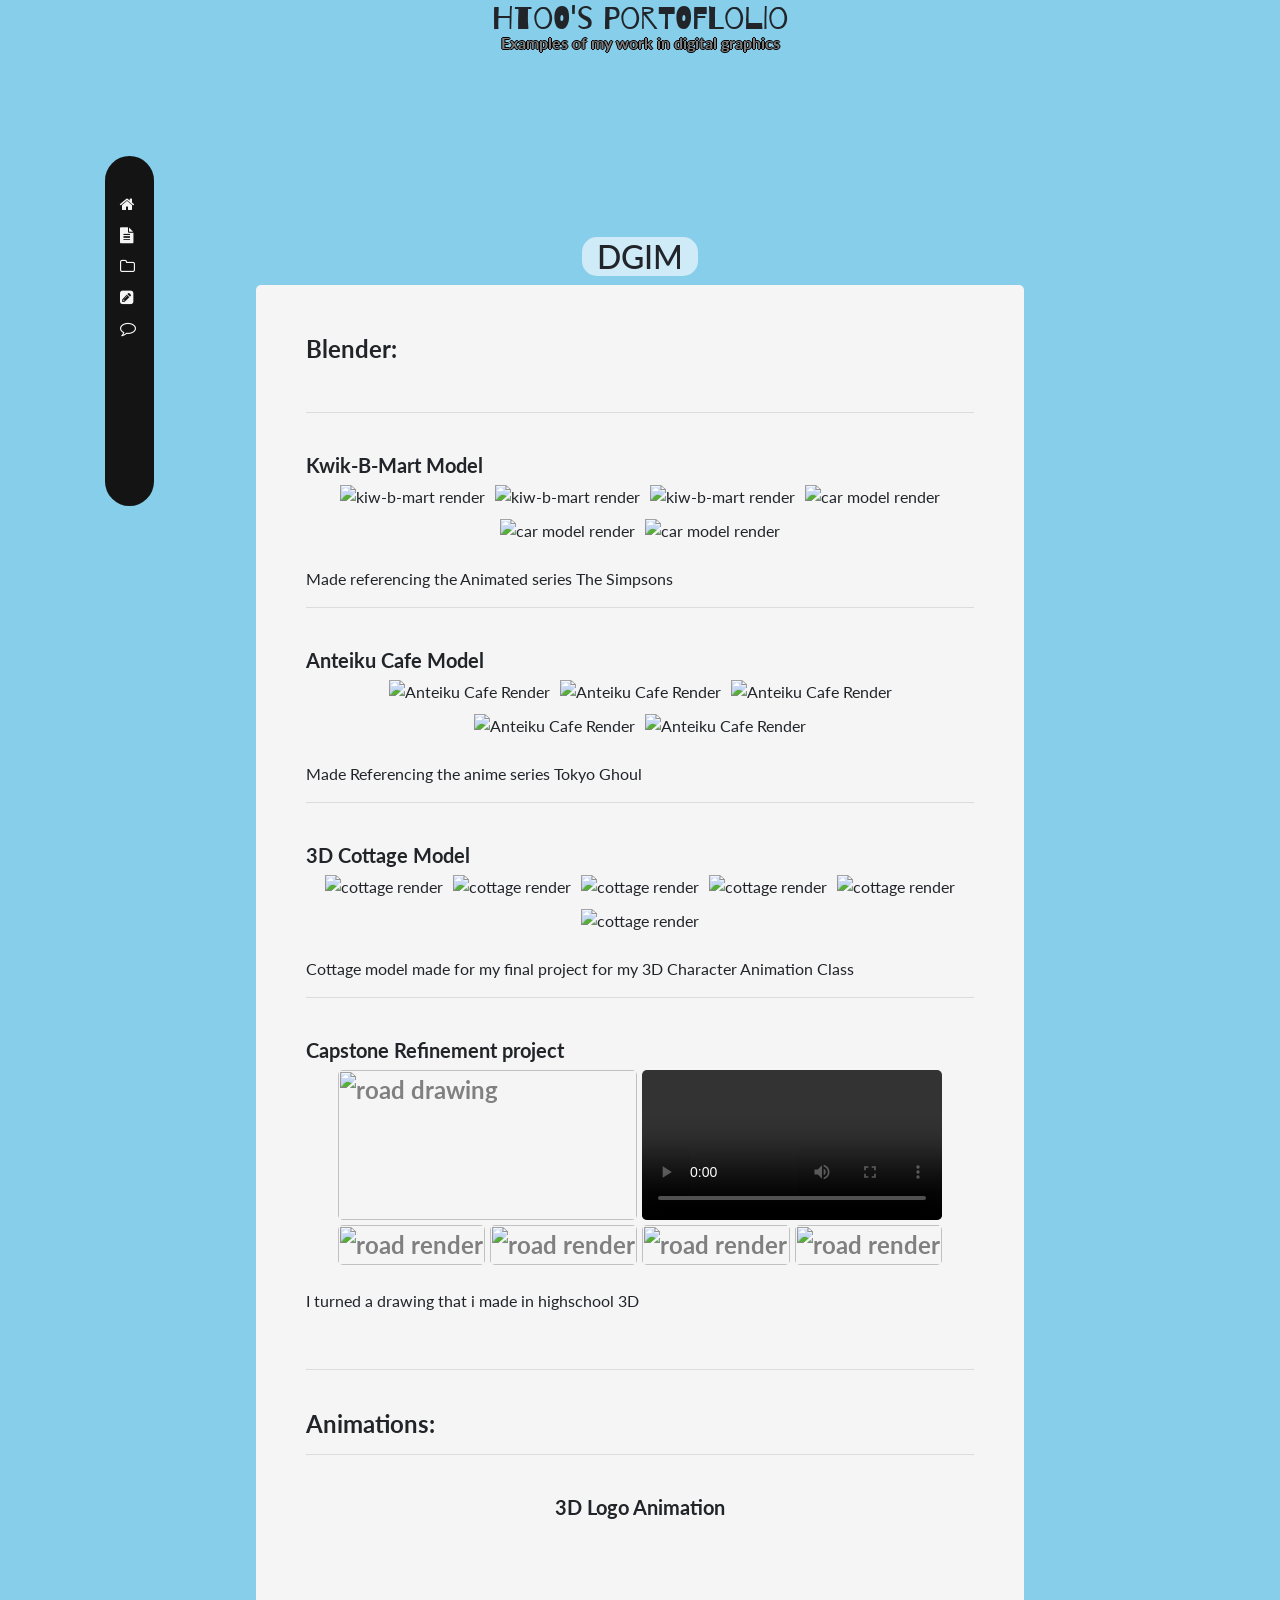
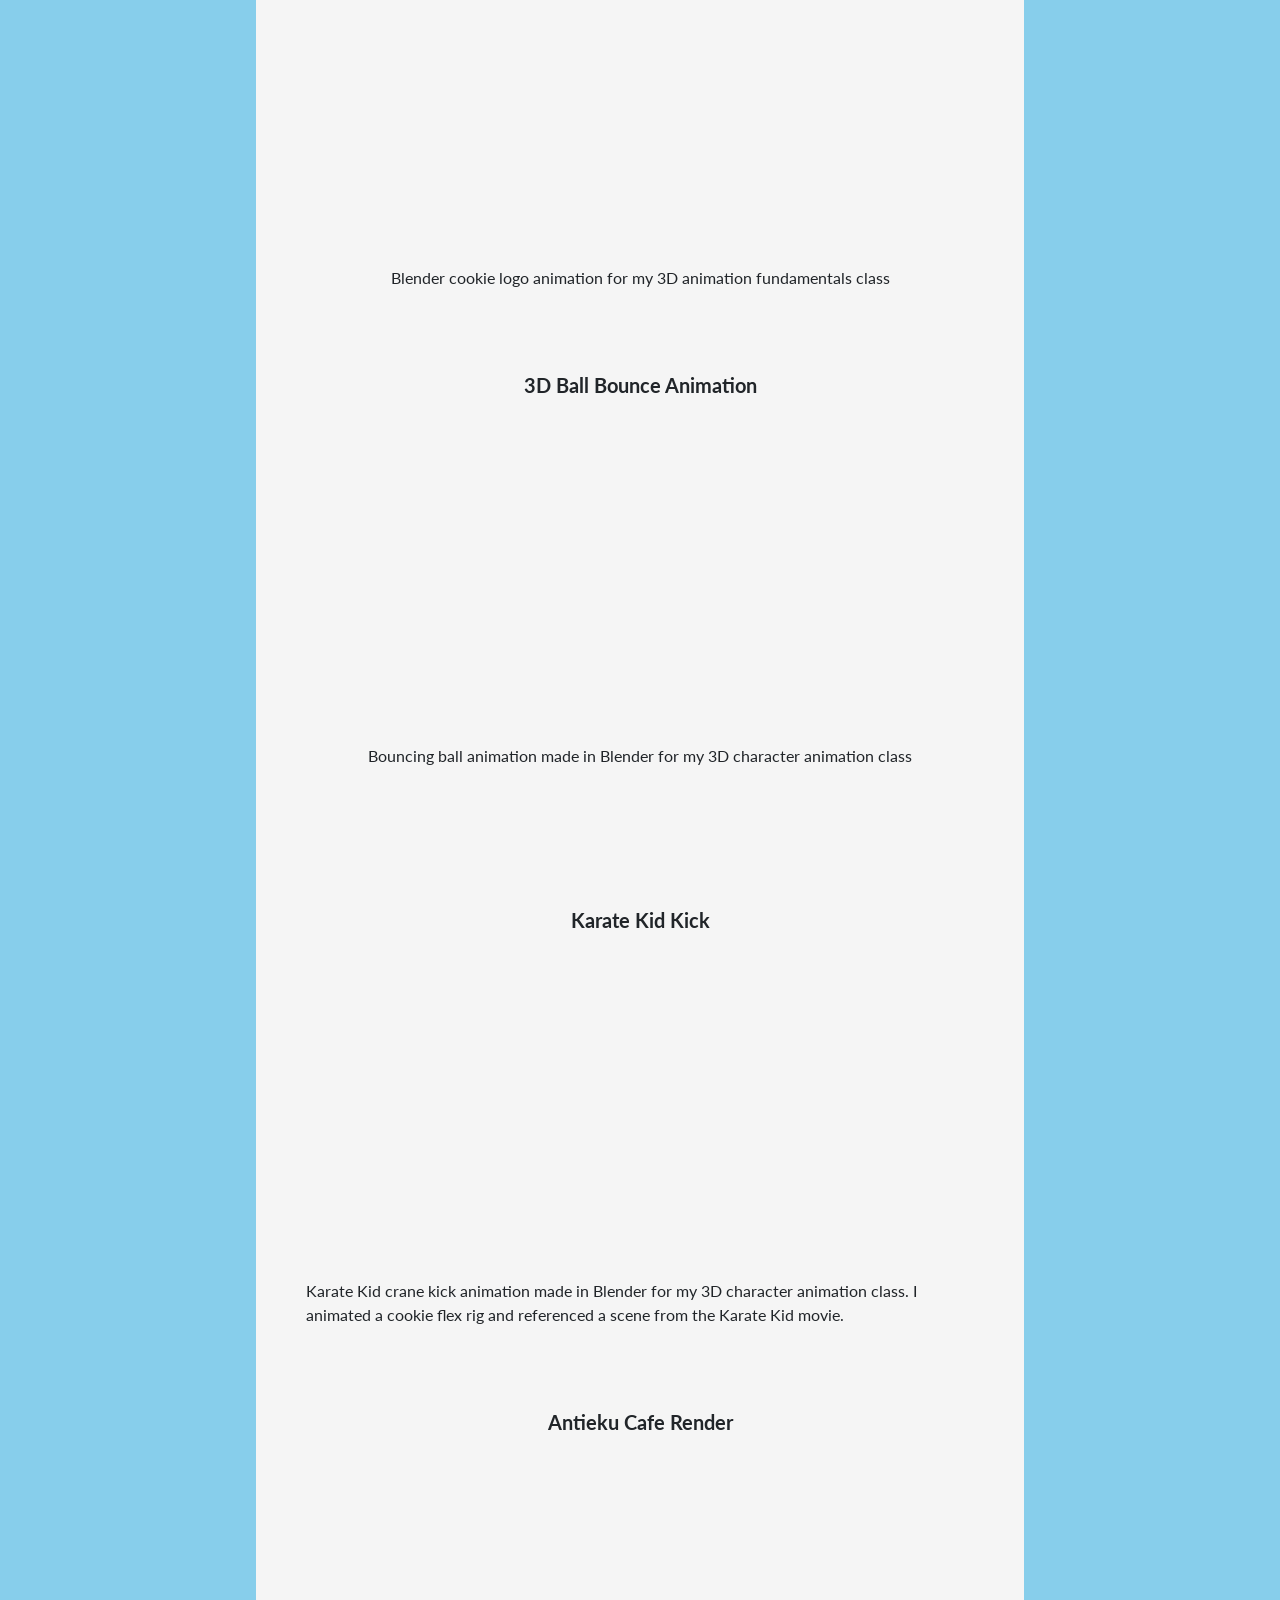
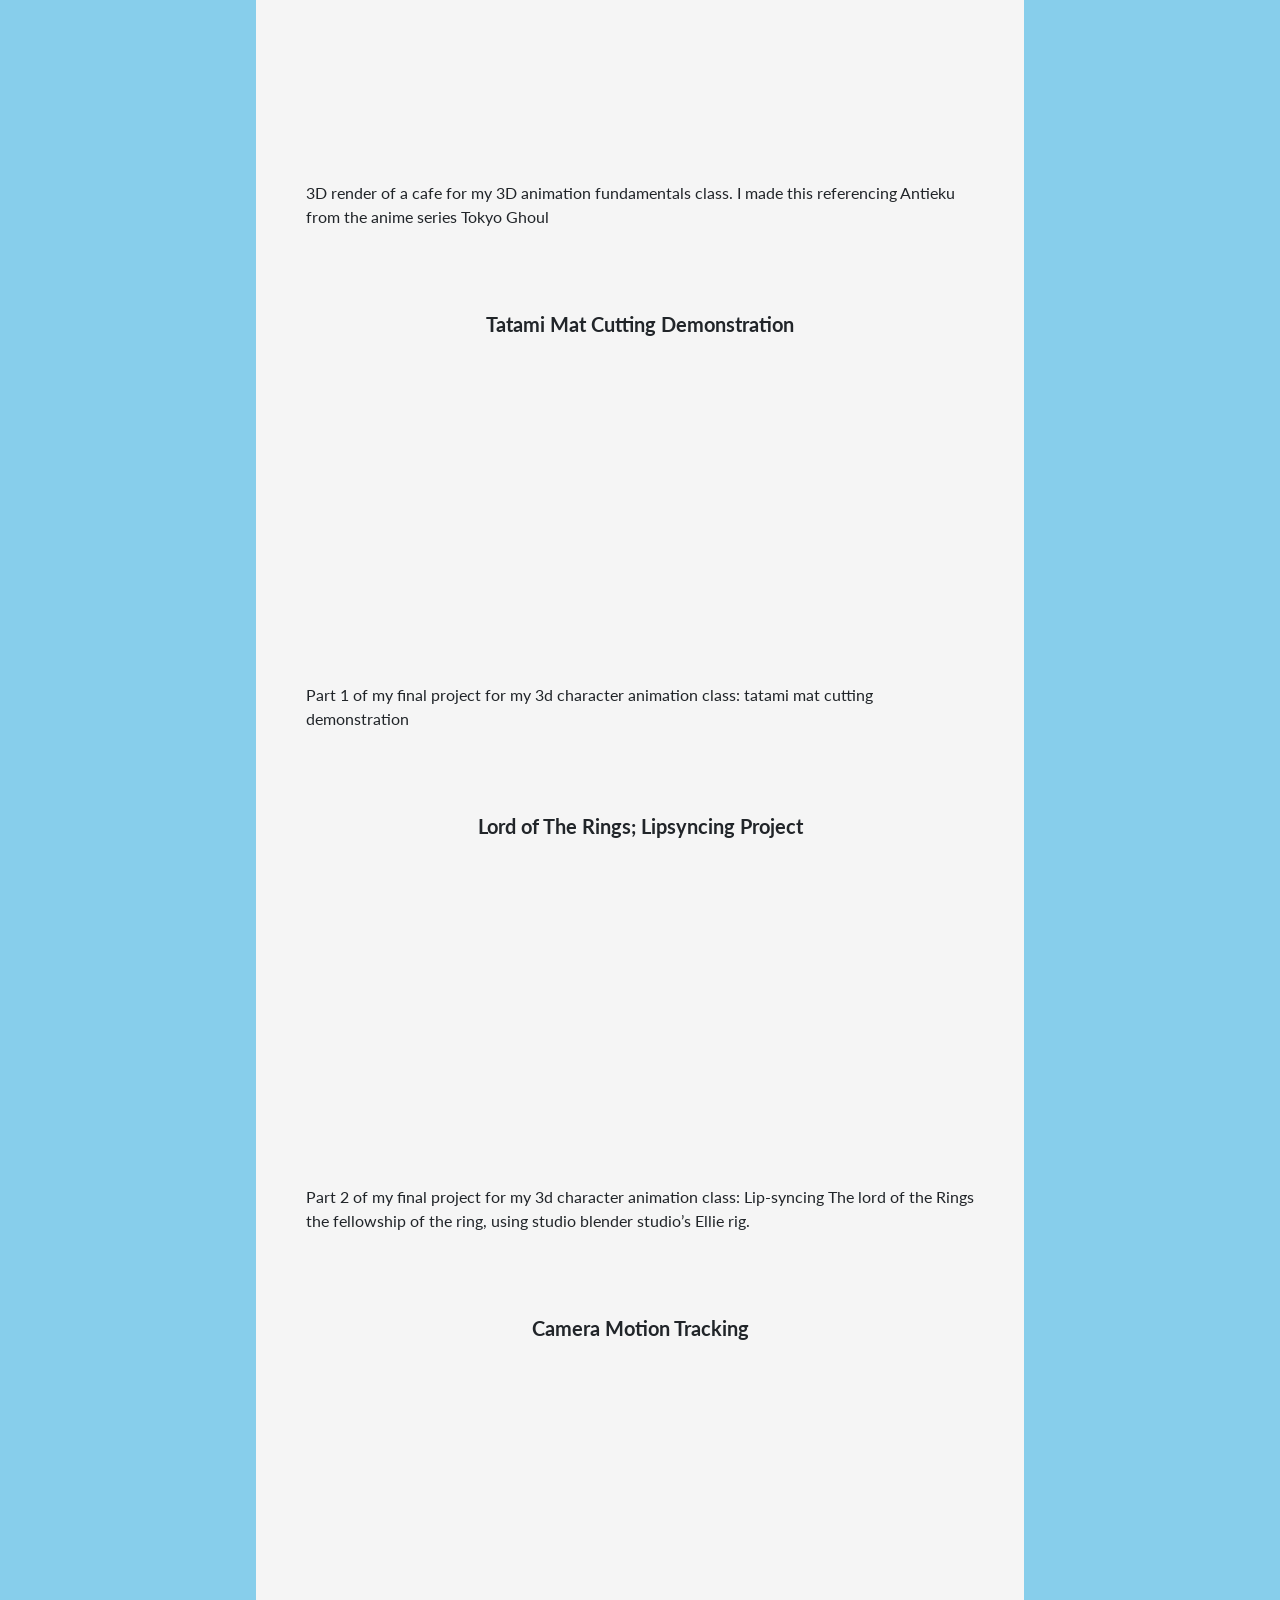
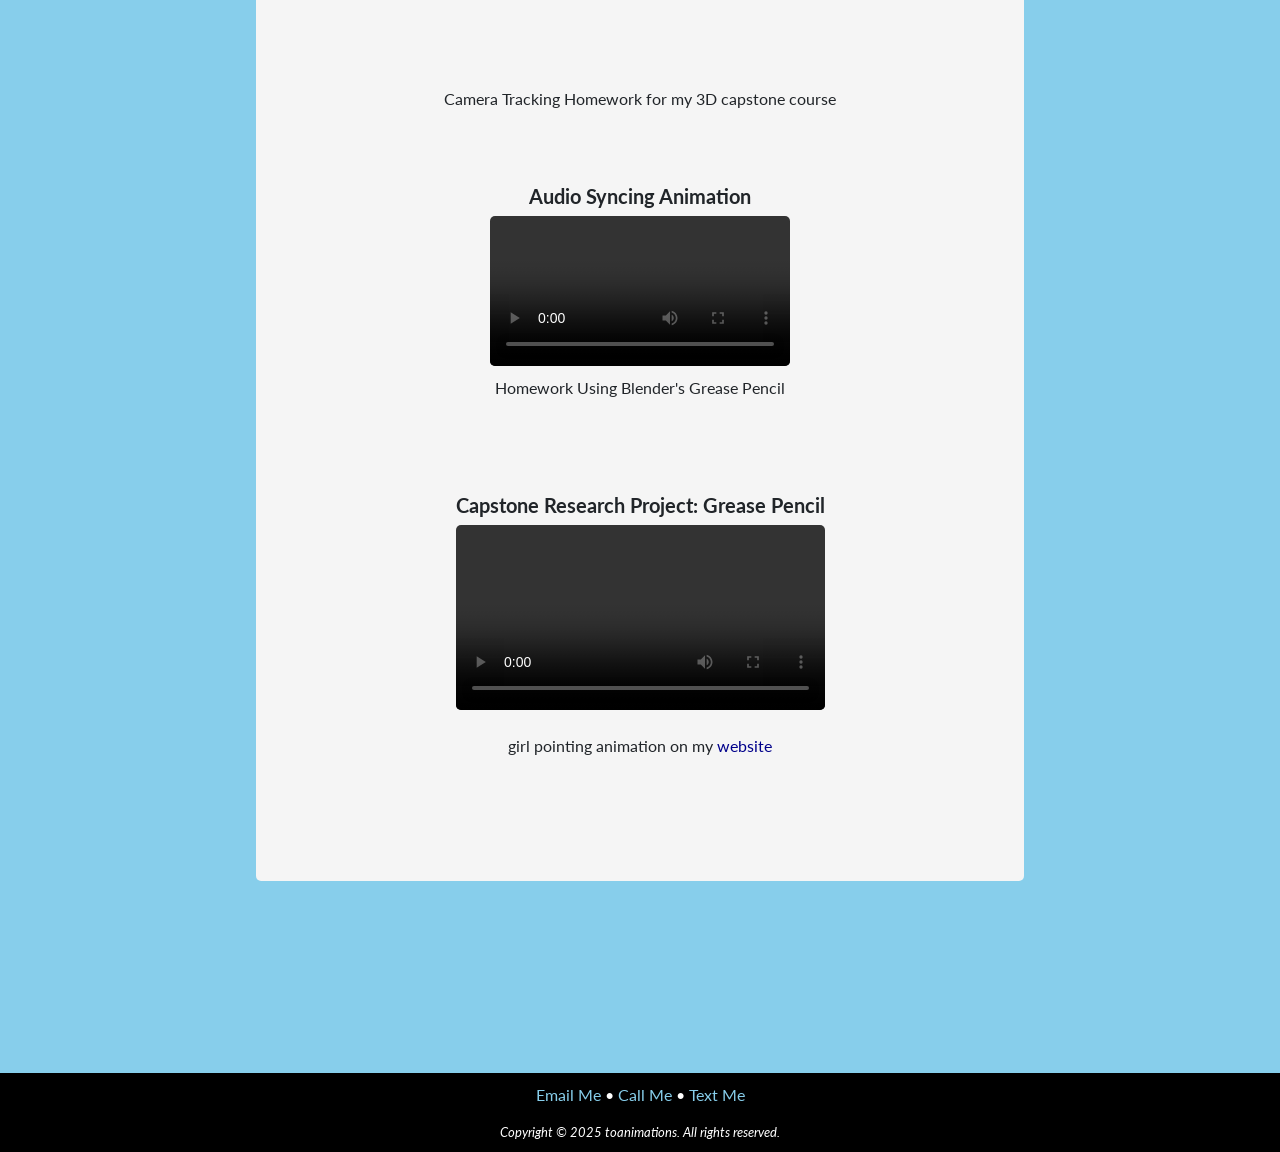
==== graphics.html @ 6e51a35a "more code" ====
<!DOCTYPYE html>
<head lang="en">
  <title>toanimations::Home</title>
  <meta charset="utf-8">
  <meta name="viewport" content="width=device-width, initial-scale=1, minimum-scale=1">
  <meta name="description" content="website desciption">
  <link rel="icon" type="image/jpeg" href="image/logo.jpeg">
  <!-- Bootstrap Stylesheet-->
  <link rel="stylesheet" href="https://cdn.jsdelivr.net/npm/bootstrap@4.6.1/dist/css/bootstrap.min.css">
  <link rel="stylesheet" href="style.css">
</head>
 <body style="  background-image: url(images/img_5533.jpg);">
  <header>
  	<h1>Htoo's Portoflolio</h1>
    <p>Examples of my work in digital graphics</p>
  </header>
  <div class="desktop"><div class="bar">&nbsp;</div></div>
  <div class="mobile"><div class=><span>&nbsp;<span></div></div>
  <nav>
    <ul class="otherbar">
      <li class="mobile">
        <span><div class="mydiv"><a href="index.html"><div class="desktop"><i class="fa fa-home" aria-hidden="true"></i></div></div><div class="hider"><div class="mobile"><ul><li><span>Home</span></li></ul></div></div></a>
        </span></li>
<!--       <li class="mobile">
        <span><div class="mydiv"><a href="aboutme.html"><div class="desktop"><i class="fa fa-user-circle" aria-hidden="true"></i></div></div><div class="hider"><div class="mobile"><ul><li><span>About Me</span></li></ul></div></div></a>
        </span></li> &nbsp; -->
      <li class="mobile">
        <span><div class="mydiv"><a href="resume.html"><div class="desktop"><i class="fa fa-file-text" aria-hidden="true"></i></div></div><div class="hider"><div class="mobile"><ul><li><span>Resume</span></li></ul></div></div></a>
        </span></li>
      <li class="mobile">
        <span><div class="mydiv"><a href="portfolio.html"><div class="desktop"><i class="fa fa-folder-o" aria-hidden="true"></i></a></div></div><div class="hider"><div class="mobile"><ul>
             <li><span><a href="portfolio.html">Portfolio</a><!-- </summary><ul class="desc"><li><span><a href="animation.html">Animation</a></span></li><li><span><a href="animation.html">Animation</a></span></li><li><span><a href="graphicdesign.html">Graphic</a></span></li></ul></details> --></span></li><!-- </summary>
             <li><span><a href="animation.html">Animation</a></span></li>
             <li><span><a href="drawing.html">Drawing</a></span></li>
              <li><span><a href="graphicdesign.html">Graphic design</a></span></li></details> -->
            </ul></div>
          </div>
        </span></li>
      <li class="mobile">
        <span><div class="mydiv"><a href="graphics.html"><div class="desktop"><i class="fa fa-pencil-square" aria-hidden="true"></i></div></div><div class="hider"><div class="mobile"><ul><li><span>DGIM</span></li></ul></div></div></a>
        </span></li> 
      <li class="mobile">
        <span><div class="mydiv"><a href="contact.html"><div class="desktop"><i class="fa fa-comment-o" aria-hidden="true"></i></div></div><div class="hider"><div class="mobile"><ul><li><span>Contact</span></li></ul></div></div></a>
        </span></li>
    </ul>
  </nav>
  <main style="margin: 10% 20% 15% 20%; ">
    <!-- Definiteley a website-->
<h2 class="pagetitle"><span>DGIM</span></h2>
    <div class="centerscroll">
      <h4> Blender:</h4>
      <br><hr><br>
      <h5>Kwik-B-Mart Model</h5>
      <div class="dgimbox">
        <img src="images/mart1.jpg" alt="kiw-b-mart render">
        <img src="images/mart2.jpg" alt="kiw-b-mart render">
        <img src="images/mart3.jpg" alt="kiw-b-mart render">
        <img src="images/car1.jpg" alt="car model render">
        <img src="images/car2.jpg" alt="car model render">
        <img src="images/car3.jpg" alt="car model render">
      </div>
      <br>
      <p>Made referencing the Animated series The Simpsons</p>
      <hr><br>
      <h5>Anteiku Cafe Model</h5>
      <div class="dgimbox">
        <img src="images/ant1.jpg" alt="Anteiku Cafe Render">
        <img src="images/ant2.jpg" alt="Anteiku Cafe Render">
        <img src="images/ant3.jpg" alt="Anteiku Cafe Render">
        <img src="images/ant4.jpg" alt="Anteiku Cafe Render">
        <img src="images/ant5.jpg" alt="Anteiku Cafe Render">
      </div>
      <br>
      <p>Made Referencing the anime series Tokyo Ghoul</p>
      <hr><br>
      <h5>3D Cottage Model</h5>
      <div class="dgimbox">
        <img src="images/cot1.jpg" alt="cottage render">
        <img src="images/cot2.jpg" alt="cottage render">
        <img src="images/cot3.jpg" alt="cottage render">
        <img src="images/cot4.jpg" alt="cottage render">
        <img src="images/cot5.jpg" alt="cottage render">
        <img src="images/cot6.jpg" alt="cottage render">
      </div>
      <br>
      <p>Cottage model made for my final project for my 3D Character Animation Class</p>
      <hr><br>
      <h5>Capstone Refinement project</h5>
      <div class="grid3">
        <div class="roadd"><img src="images/23d.jpg" alt="road drawing"></div>
        <div class="roadv"><video width="100%" height="auto" controls><source src="images/road.mp4" type="video/mp4"></video></div>
        <div class="road1"><img src="images/2023d1.jpg" alt="road render"></div>
        <div class="road2"><img src="images/2023d2.jpg" alt="road render"></div>
        <div class="road3"><img src="images/2023d3.jpg" alt="road render"></div>
        <div class="road4"><img src="images/2023d4.jpg" alt="road render"></div>

        <!-- <img src="images/23d.jpg" alt="road drawing">
        <img src="images/2023d1.jpg" alt="road render">
        <img src="images/2023d2.jpg" alt="road render">
        <img src="images/2023d3.jpg" alt="road render"> -->
      </div>
      <br>
      <p>I turned a drawing that i made in highschool 3D</p>
      <br> <hr><br>
      <h4> Animations:</h4>
      <div>
        
      <hr><br>
      <div class="dgimbox">
        <div><h5>3D Logo Animation</h5>
        <iframe width="100%" height="315" src="https://www.youtube.com/embed/WX0sfiXDr5Y?si=5GKuWSwlkeLfFU_N" title="YouTube video player" frameborder="0" allow="accelerometer; autoplay; clipboard-write; encrypted-media; gyroscope; picture-in-picture; web-share" referrerpolicy="strict-origin-when-cross-origin" allowfullscreen></iframe>
        <br> 
        <p>Blender cookie logo animation for my 3D animation fundamentals class</p>
        <hr><br>
        </div>
        <div><h5>3D Ball Bounce Animation</h5>
        <iframe width="100%" height="315" src="https://www.youtube.com/embed/FTOIoICM9h4?si=YJ9hPStStLoevOxQ" title="YouTube video player" frameborder="0" allow="accelerometer; autoplay; clipboard-write; encrypted-media; gyroscope; picture-in-picture; web-share" referrerpolicy="strict-origin-when-cross-origin" allowfullscreen></iframe>
        <br> 
        <p>Bouncing ball animation made in Blender for my 3D character animation class</p>
        <hr><br>

        <hr><br>
        </div>
        <div><h5>Karate Kid Kick</h5>
        <iframe width="100%" height="315" src="https://www.youtube.com/embed/mZf3r7jiT3k?si=xB99q44UekyN4tM1" title="YouTube video player" frameborder="0" allow="accelerometer; autoplay; clipboard-write; encrypted-media; gyroscope; picture-in-picture; web-share" referrerpolicy="strict-origin-when-cross-origin" allowfullscreen></iframe>
        <br> 
        <p>Karate Kid crane kick animation made in Blender for my 3D character animation class. I animated a cookie flex rig and referenced a scene from the Karate Kid movie.</p>
        <hr><br>
        </div>
        <div><h5>Antieku Cafe Render</h5>
        <iframe width="100%" height="315" src="https://www.youtube.com/embed/N4j-Mi27vfY?si=lVR77BGU6JTfVk4C" title="YouTube video player" frameborder="0" allow="accelerometer; autoplay; clipboard-write; encrypted-media; gyroscope; picture-in-picture; web-share" referrerpolicy="strict-origin-when-cross-origin" allowfullscreen></iframe>
        <br> 
        <p>3D render of a cafe for my 3D animation fundamentals class. I made this referencing Antieku from the anime series Tokyo Ghoul</p>
        <hr><br>
        </div>
        <div><h5>Tatami Mat Cutting Demonstration</h5>
        <iframe width="100%" height="315" src="https://www.youtube.com/embed/NXmsCx-xOpg?si=Hc1YDpoz-8sipvBH" title="YouTube video player" frameborder="0" allow="accelerometer; autoplay; clipboard-write; encrypted-media; gyroscope; picture-in-picture; web-share" referrerpolicy="strict-origin-when-cross-origin" allowfullscreen></iframe>
        <br> 
        <p>
        Part 1 of my final project for my 3d character animation class: tatami mat cutting demonstration</p>
        <hr><br>
        </div>
        <div><h5>Lord of The Rings; Lipsyncing Project</h5>
        <iframe width="100%" height="315" src="https://www.youtube.com/embed/NUaHYObfuxg?si=8kbEQAvQgHsdAMKL" title="YouTube video player" frameborder="0" allow="accelerometer; autoplay; clipboard-write; encrypted-media; gyroscope; picture-in-picture; web-share" referrerpolicy="strict-origin-when-cross-origin" allowfullscreen></iframe>
        <br> 
        <p>
        Part 2 of my final project for my 3d character animation class: Lip-syncing The lord of the Rings the fellowship of the ring, using studio blender studio’s Ellie rig.
        <hr><br>
        </div>
        <div><h5>Camera Motion Tracking</h5>
        <iframe width="100%" height="315" src="https://www.youtube.com/embed/GsI4oCiaLjQ?si=gyphsKcolY2ArmGy" title="YouTube video player" frameborder="0" allow="accelerometer; autoplay; clipboard-write; encrypted-media; gyroscope; picture-in-picture; web-share" referrerpolicy="strict-origin-when-cross-origin" allowfullscreen></iframe>
        <br> 
        <p>
        Camera Tracking Homework for my 3D capstone course
        <hr><br>
        <div><h5>Audio Syncing Animation</h5>
        </div>
        <div class="dgimbox"><video width="100%" height="auto" controls><source src="images/gphmk.mp4" type="video/mp4"></video><p>
        Homework Using Blender's Grease Pencil
        <hr><br></div>
        <div><h5>Capstone Research Project: Grease Pencil</h5>
        <video width="100%" height="auto" controls><source src="images/rsp.mp4" type="video/mp4"></video>
        <br> 
        <p>
        girl pointing animation on my <a href="portfolio.html">website</a>
        <hr><br>





      </div>
      
      </div>
      </div>
    </div>
    </div>
  </main>

  <footer>
    
    <!-- <a href="" target="_blank"><i class="fa fa-linkedin-square" aria-hidden="true"> &nbsp;Linkeden</i></a> -->
    <p><a href="htooseh2@gmail.com">Email Me</a> &bull;
    <a href="tel:6517742584">Call Me</a> &bull;
    <a href="sms:6517742584">Text Me</a>
    </p>
    <small><em>Copyright &copy; 2025 toanimations. All rights reserved.<em></small>
    <link rel="stylesheet" href="https://cdnjs.cloudflare.com/ajax/libs/font-awesome/4.7.0/css/font-awesome.min.css">
  </footer>		
<!--jQuery, Popper, and Bootstrap Javascript files-->
<script src="https://cdn.jsdelivr.net/npm/jquery@3.6.0/dist/jquery.slim.min.js"></script>
<script src="https://cdn.jsdelivr.net/npm/popper.js@1.16.1/dist/umd/popper.min.js"></script>
<script src="https://cdn.jsdelivr.net/npm/bootstrap@4.6.1/dist/js/bootstrap.bundle.min.js"></script>
</body>	
</html>
---- style.css ----
@import url('https://fonts.googleapis.com/css2?family=Barrio&family=Lato:wght@300;700&display=swap');

/* website yes yes */

/**{
	box-sizing: border-box;
}

.desc li{
	max-width:0px;
}*/

header{
	background-color: ;
}


body{
  font-family: 'lato', sans-serif;
  margin: 0;
  background-color: skyblue;
  background-image: url(images/.jpg);
   background-repeat: no-repeat;
  background-attachment: fixed;
  background-size:cover;
  background-position: 50% 42%;
}

:root {
  overscroll-behavior: none;
  overflow-x: hidden; // or you could use overflow-x: clip
}

/* fix the scroll bounce: https://jeffbridgforth.com/fix-scroll-bounce-with-css-some-gotchas/*/

h1{
font-family: 'Barrio', cursive;
}

h1{
	text-align:center;
	font-size:4em;
}
header p{
	text-align: center;
	position: relative;
	bottom: 15px;
	color: gray;
	font-weight: bold;
	text-shadow: -1px 0 black, 0 1px black, 1px 0 black, 0 -1px black;

}





/*.fixerup{
	position: fixed;
	margin-top: 100px;
	float: left;

	margin-left: 20px;
	border-radius: 90px;

}
*/.bar{
	position: fixed;
	margin-top: 70px;
	float: left;
	background-color:rgba(20, 20, 20, 1.0);
	margin-left: 105px;
	border-radius: 25px;
	text-align: left;
	padding-bottom: 300px;
	padding-right: 45px;
	padding-top: 2%;

}

.bar2{
	position: relative;
	margin-top: 0px;
	float: left;
	background-color:black;
	margin-left: 120px;
	border-radius: 25px;
	text-align: left;
	padding-bottom: 45px;
	padding-right: 250px;
	padding-left: 250px;
	padding-top: 0%;
}

.bar2 span{
	position: fixed;
	margin-top:40px;
	background-color: blue;
	padding-right: 250px;
}

/*.otherbar> li{
	display:block;
}



.sec .otherbar:hover li{
	display: inline-block;
}*/


nav li span {
  position: relative;
  left: -20px;




}
/* control list postion to bullets: https://stackoverflow.com/a/4373216*/


/*nav ul {
	list-style-type: none;
	text-align: left;

}
*/
/*nav li {
	display: inline;
}*/

/*nav a{
	text-decoration: none;
	padding-right: 1px;
}
*/

.hider{
	display: none;
}

/*.secspan {
  position: relative;
  left: -20px;
  background-color: red;
 }*/

nav a:link{
	color:darkblue;
}

nav a :link{
	color:white;
}

nav .inner a:link{
	color:darkblue;
}

nav .mydiv a:link{
	color:whitesmoke;
}
nav .mydiv a:hover{
	color:gray;
}

nav a:visited{
	color:lightblue;
}

nav a:hover{
	color:gray;
}

nav .mydiv:hover~.hider .mobile{
	color:gray;
	display: inline-block;
	background-color: white;
	padding:  px;
	border-radius: 5px;
/*	the adjacent selector(.hider) child of the same parent will have these values on hover*/

}


.hider .mobile:hover{
	display: block;
		background-color: white;
		padding: 0 0px;
		border-radius: 5px;
		float:;
}

/*.mobile on the hover tags makes it exlcusive that mobile tags can be hovered*/

nav li .hider{
	display: inline-block;
	position: absolute;
	left: 16px;
	bottom: 1px;
	z-index: 3;
}


nav li .mydiv{
	margin-bottom: 15px;
}





/*
.desktop{
}


nav li{
	display: inline-block;
}

nav li .hider{
	display: block;
}*/

/*
div .hider{
	display: inline-block;
	position: relative;
	bottom: 100%;
}

.mobile
{
	display: none;
}
*/

li{
	width:min(0, 0);
}



/*nav .mydiv:hover~.hider{
	color:gray;
	display: block;
	background-color: white;
	padding: 0 0px;
	border-radius: 5px;

the adjacent selector(.hider) child of the same parent will have these values on hover

}

.hider:hover{
	display: block;
		background-color: white;
		padding: 0 0px;
		border-radius: 5px;
		float: right;
}

li{
	width:min(0, 0);
} */

/* display on hover: https://www.w3schools.com/howto/howto_css_display_element_hover.asp*/

nav a:active{
	color:20, 20, 20, 1.0;
}

nav a{
	padding:none;
}

nav li {
	list-style-type:none;
}


main li{
/*	display:block;
	white-space: nowrap;
	max-width: 100%;*/
	list-style-type: ;
}

main ul{
	text-align: left;
	max-width: 100%;
}

.pagetitle{
	max-width: 1000px;
	text-align: center;
	display: block;
	font-size: 32px;


}

main span{
				background-color:rgba(255, 255, 255, .6);
			border-radius: 15px;
			padding: 0 15px;
}

main li span {
  position: relative;
  left: -20px;
}

main{
	max-width: 1000px;
	margin:30% 20%;
}

main a{
	color: darkblue;
}

h4, h5{

	font-weight: bold;
}


.centerscroll{
/*	display: flex;
	flex-direction: column;
	align-items:start;
	justify-content: start;*/
	margin: 0% 0%;
  max-width: 1000px;
/*	position: relative;*/
	background-color:whitesmoke;
	padding: 50px;
	border-radius: 5px;
}

.port{
	background-color: whitesmoke;
	padding: 50px;
	max-width: px;

}


.row{
	text-align: center;
}

footer{
	text-align:center;
	border-top: none;
	padding: 10px;
	background-color: black;
	color: white;
}

footer a{
	color: skyblue;
}

/*css for tablets*/
@media only screen and (max-width: 10024px){
	h1{
		font-size: 2em;
	}
nav li .hider .mobile{
	display: none;
}

.bar2{
	display: none;
}

.otherbar{
	position: fixed;


}

.otherbar{
	margin-top: 60px;
	margin-left: 100px;
	border-radius: 25px;
	text-align: left;
	padding-bottom: 10%;
	padding-top: 2%;
	background-color:;


}

main .mobile{
	display: none;
}

#div1 img{
	height:auto;
	width: 100%;

}

#div1{
	display: flex;
	justify-content: center;
}

.gc{
	background-color:;
	display: grid;
		grid-auto-rows: 250px;
	grid-auto-columns:100px;
	grid-gap: 5px;
	min-width:;
	justify-content: center;
	font-size: 1.5em;
	font-weight:700;
	color: gray;
	grid-template-areas: 
	"b1 b2 b3 b3"
	"b4 b4 b6 b6"
	"b5 b5 b8 b8"
	"b7 b7 b9 b9"
	"b7 b7 b10 b10";


}

.g1,.g2,.g3,.g4,.g5,.g6,.g7,.g8,.g9,.g10{
	border-radius: 5px;
	background-color:;
		overflow: hidden;
}

.g1{
	grid-area: b1;
		display: flex;
	flex-direction: column;
	align-items: center;
}

.g2{
	grid-area: b2;
	display: flex;
	flex-direction: column;
	align-items: center;
}

.g3{
	grid-area: b3;
		display: flex;
	flex-direction: column;
	align-items: center;
}

.g4{
	grid-area: b4;
		display: flex;
	flex-direction: column;
	align-items: center;
}

.g5{
	grid-area: b5;
		display: flex;
	flex-direction: column;
	align-items: center;
}

.g6{
	grid-area: b6;
		display: flex;
	flex-direction: column;
	align-items: center;
}

.g7{
	grid-area: b7;
		display: flex;
	flex-direction: column;
	align-items: center;
}

.g8{
	grid-area: b8;
		display: flex;
	flex-direction: column;
	align-items: center;
}

.g9{
	grid-area: b9;
		display: flex;
	flex-direction: column;
	align-items: center;
}

.g10{
	grid-area: b10;
		display: flex;
	flex-direction: column;
	align-items: center;
}


.gc img {

	height: 100%;
	width: auto;
	border-radius: 5px;
   transform:scale(1);
  transition: .5s ease;
  backface-visibility: hidden;
}


video{
	border-radius: 5px;
}


.grid3{
		background-color:;
	display: grid;

	grid-gap: 5px;
	min-width:;
	justify-content: center;
	font-size: 1.5em;
	font-weight:700;
	color: gray;
	grid-template-areas: 
	"r1 r1 r2 r2"
	"r3 r4 r5 r6";

	.roadd,.roadv,.road1,.road2,.road3{
	border-radius: 5px;
	background-color:;
		display: flex;
		flex-direction: column;
	align-items: center;
}

}
.roadd{
	grid-area: r1;
}
.roadv{
	grid-area: r2;
}
.road1{
	grid-area: r3;
}
.road2{
	grid-area: r4;
}
.road3{
	grid-area: r5;
}
.road4{
	grid-area: r6;
}

.grid3 img {

	height: auto;
	width: 100%;
	border-radius: 5px;
}

.cof img{
	height: auto;
	width: 50%;
}
.cof{
		display: flex;
	flex-direction: column;
	align-items: center;
padding-top: 5%;
}


.gc div:hover img{
	 transform:scale(1.2);
}

.text{
	transition: .5s ease;
	opacity: 0;
	position: absolute;
}

.caption{
	display: flex;
	flex-direction: column;
	align-content: ;
	text-align: center;
}

.date{
	margin-top:100px;
	left: 20px;
	font-size: 1em;
	font-weight: 200;
}
.gc div:hover .text{
	opacity: 1;
}


.grid1 img {	height: 100%;
width: 100%;
border-radius: 5px;
}


/*second container*/


}
.big{
  maxwidth:500px;

  background-color:;
    overflow:scroll;
    overscroll-behavior: none;
    border-radius: 10px;
}
.grid1{
  display:grid;
   background-color:;
 grid-template-columns: 200px 190px 210px 220px auto;
  grid-auto-rows: 360px;
  grid-gap:5px;
  grid-template-areas:"c1 c2 c3 c4 c5";
}

.s1,.s2,.s3,.s4,.s5,.s6,.s7,.s8,.s9,.s10,.s11,.s12{
    background-color:;
}

.s1{
  grid-area: c1;
}
.s2{
  grid-area: c2;
}
.s3{
  grid-area: c3;
}
.s4{
  grid-area: c4;
}
.s5{
  grid-area: c5;
}
.s6{
  grid-area: c6;
}
.s7{
  grid-area: c7;
}
.s8{
  grid-area: c8;
}

.s9{
  grid-area: c9;
}
.s10{
  grid-area: c10;
}
.s11{
  grid-area: c11;
}
.s12{
  grid-area: c12;
}

.dgimbox{
	display: flex;
	flex-wrap: wrap;
	row-gap: 10px;
	column-gap: 10px;
	justify-content: center;

}

.dgimbox img{
	max-width: 100%;
	max-height: 200px;
	
}

.dgimbox div{
	display: flex;
	align-items: center;
	flex-direction: column;

}

h5{
	text-align:;
}



}

/*css for smartphones*/

@media only screen and (max-width: 768px){
	h1{
		font-size: 1.5em;

	}

	header p{
		font-size: 0.75em;
	}



h6 {font-size:1em
}

/*other*/
.mobile
  {display:block}
}




@media only screen and
(max-width:768px){
	.desktop{
		display:none;
	}

	.mobile{
		display:inline-block;
		text-align: left;

/*		display inline block intead of block so no stack*/
	}

main .mobile{
	display: inline-block;
	text-align: center;

}



	nav li .hider .mobile{
		display: inline-block;
		background-color:grey;
		float: left;
		position: relative;
		border-radius: 5px;

}

nav li .hider{
	position: relative;
	z-index: 3;
}



/*nav ul{
	background-color: white;
}*/


details li{
	display: block;
}

.bar2{
	display: block;
}
.otherbar{
	position: relative;
	bottom: 50px;
}

.otherbar{
	display: flex;
	justify-content: center;
	flex-wrap:nowrap;

/*	old*/
	margin-top: 0px;
	margin-left: 0%;
	border-radius: 25px;
	text-align: left;
	background-color:;


}

.gc{
	background-color:;
	display: grid;
	grid-auto-rows: 200px;
	grid-auto-columns:minmax(100px, 1fr);
	grid-gap: 5px;
	grid-template-areas: 
	"b1 b2"
	"b3 b4"
	"b5 b5"
	"b5 b5"
	"b6 b6"
	"b6 b6"
	"b7 b8"
	"b9 b10";

}

.g3{
	grid-area: b3;
	background-color: ;
		display: flex;
	flex-direction: column;
	align-items: center;
}

.g4{
	grid-area: b4;
	background-color: ;
		display: flex;
	flex-direction: column;
	align-items: center;
}


.grid3{
		background-color:;
	display: grid;

	grid-gap: 5px;
	min-width:;
	justify-content: center;
	font-size: 1.5em;
	font-weight:700;
	color: gray;
	grid-template-areas: 
	"r1"
	"r2"
	"r3"
	"r4"
	"r5"
	"r6";


}

/*css smaller*/

@media only screen and
(max-width:560px){
	.desktop{
		display:none;
	}

nav .mobile{
	display: block;
}

.otherbar{
	display: flex;
	flex-direction: column;
	align-content: center;
	align-items: center;

/*	old */
	flex-wrap: wrap;
		margin-left:10px;
		padding: 0;
}

/*.hider{
	background-color:;
	margin-top:;
}

.hider li span{
	background-color: red;
}*/

.pagetitle{
	max-width: 1000px;
	text-align: center;
	display: block;
	font-size: 24px;


}

.gc{
	background-color:;
	display: grid;
	grid-auto-rows: 200px;
	grid-auto-columns:1fr;
	grid-gap: 5px;
	grid-template-areas: 
	"b1"
	"b2"
	"b3"
	"b4"
	"b5"
	"b6"
	"b7"
	"b8"
	"b9"
	"b10"


}

}
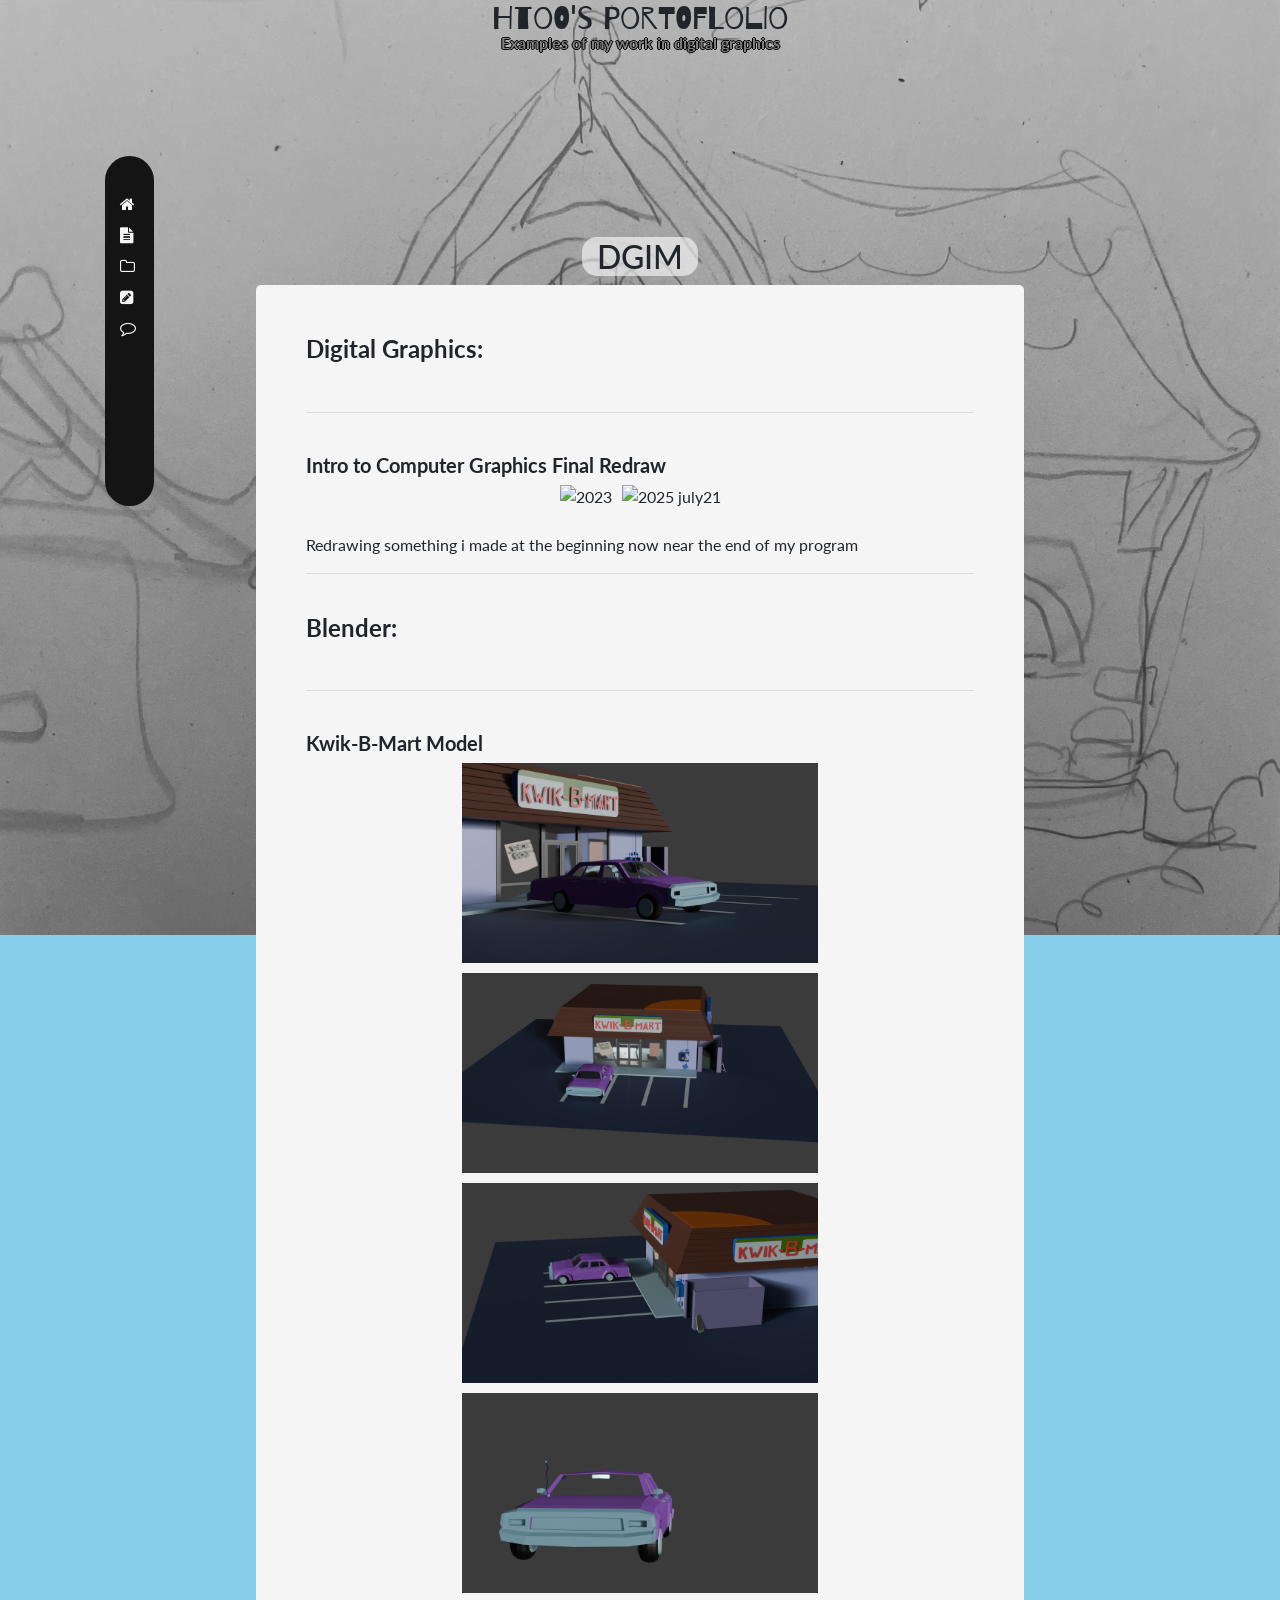
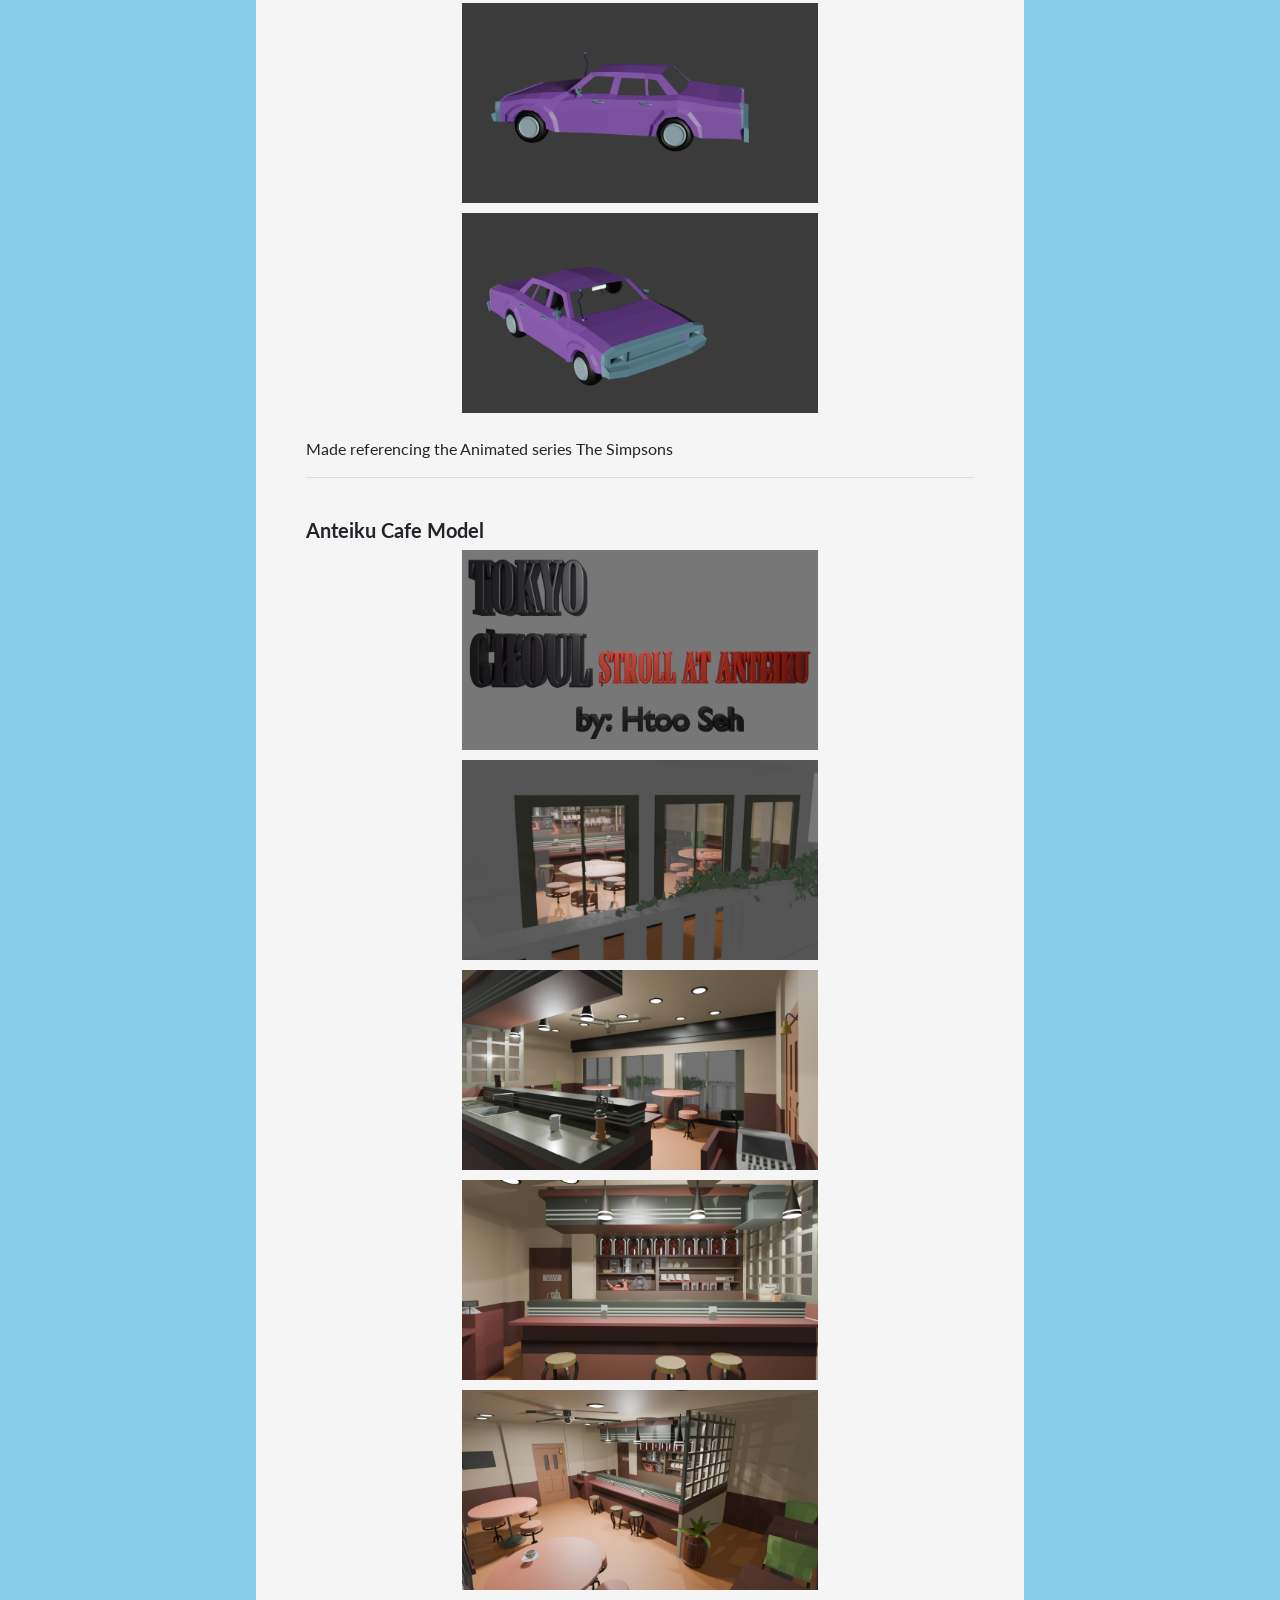
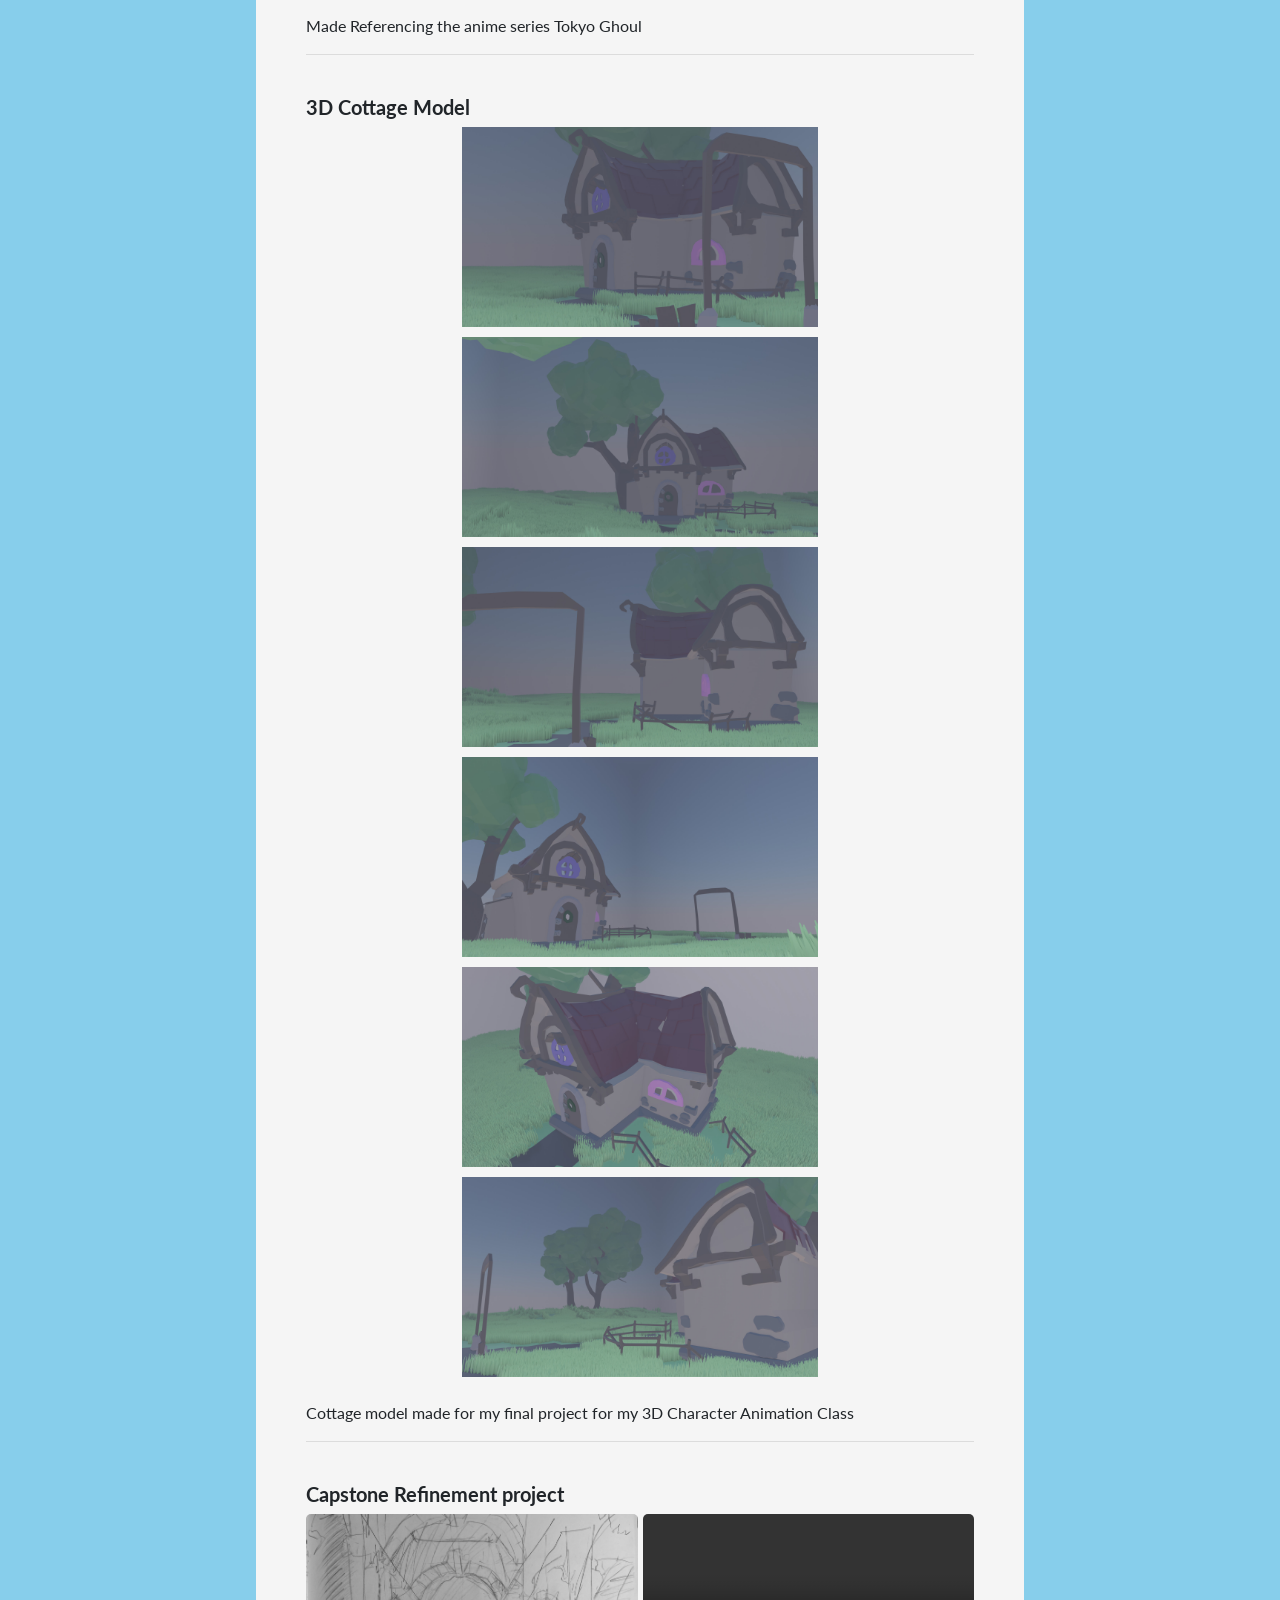
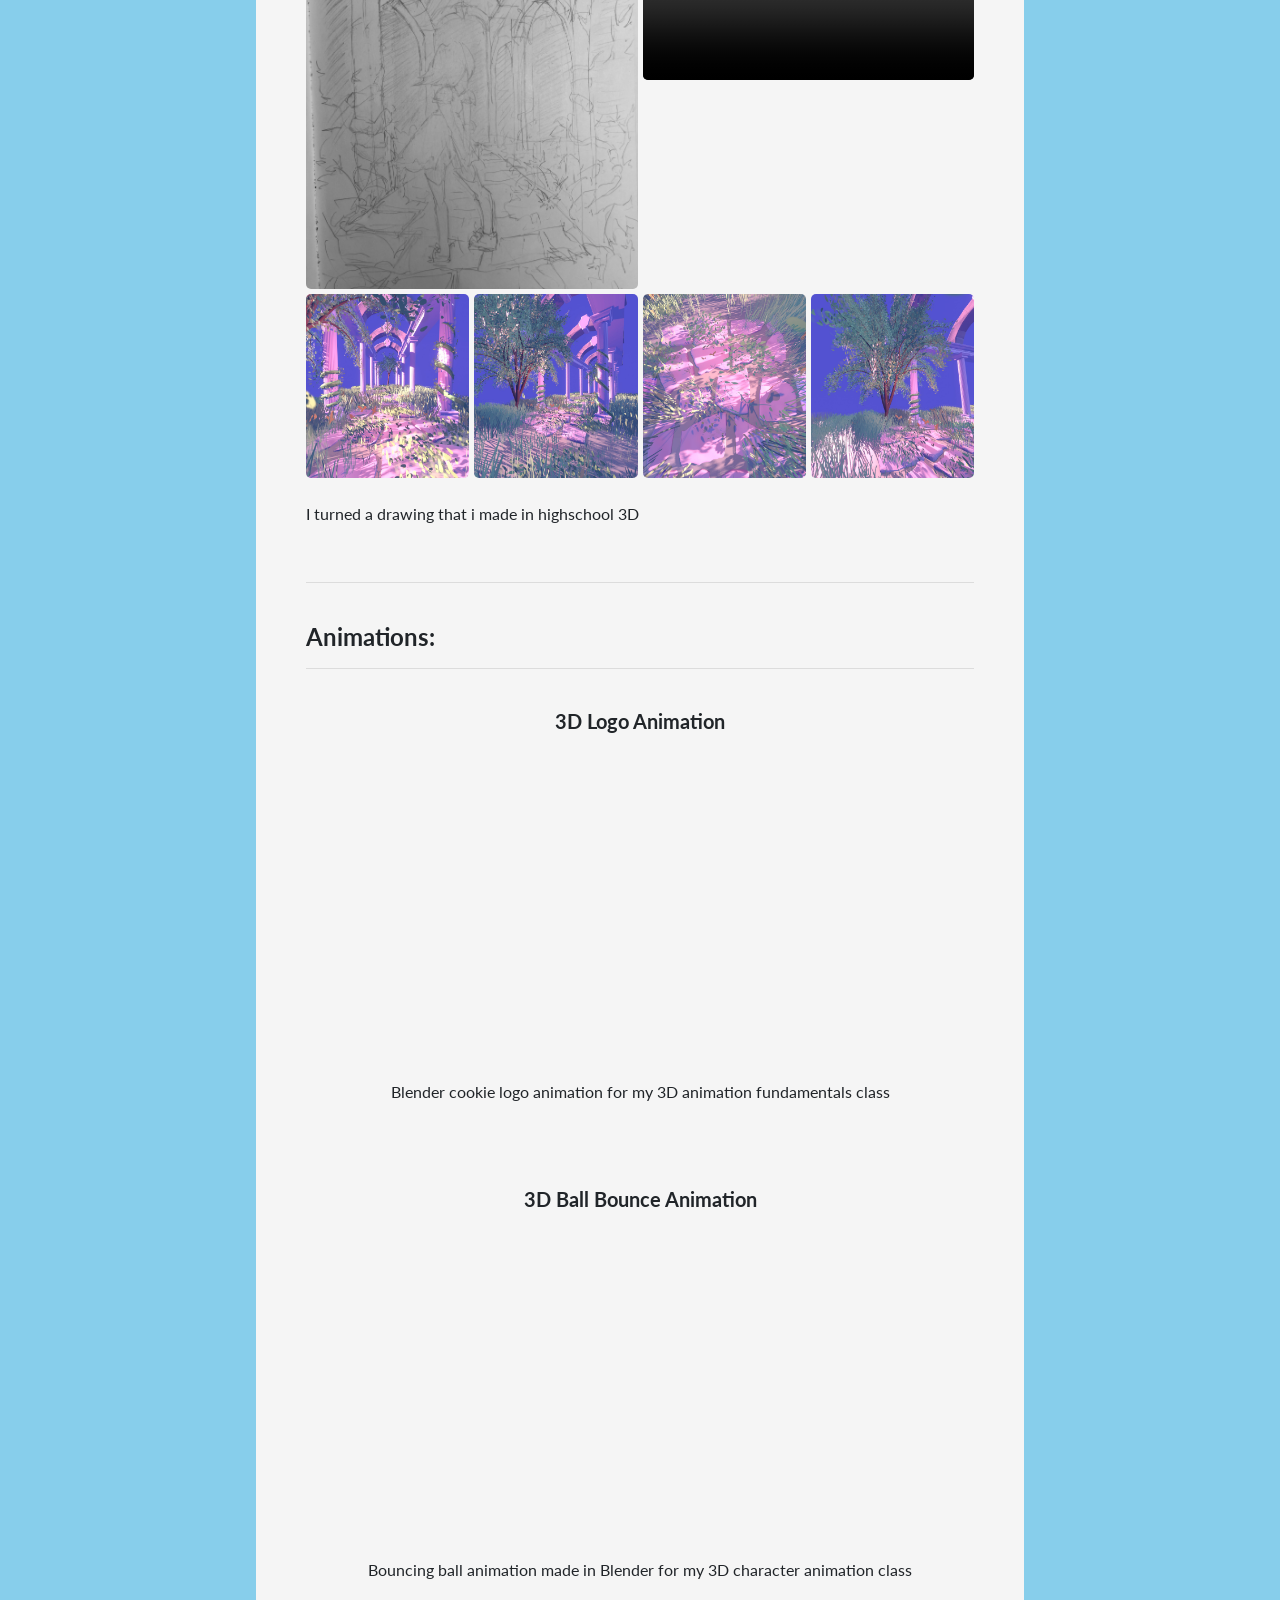
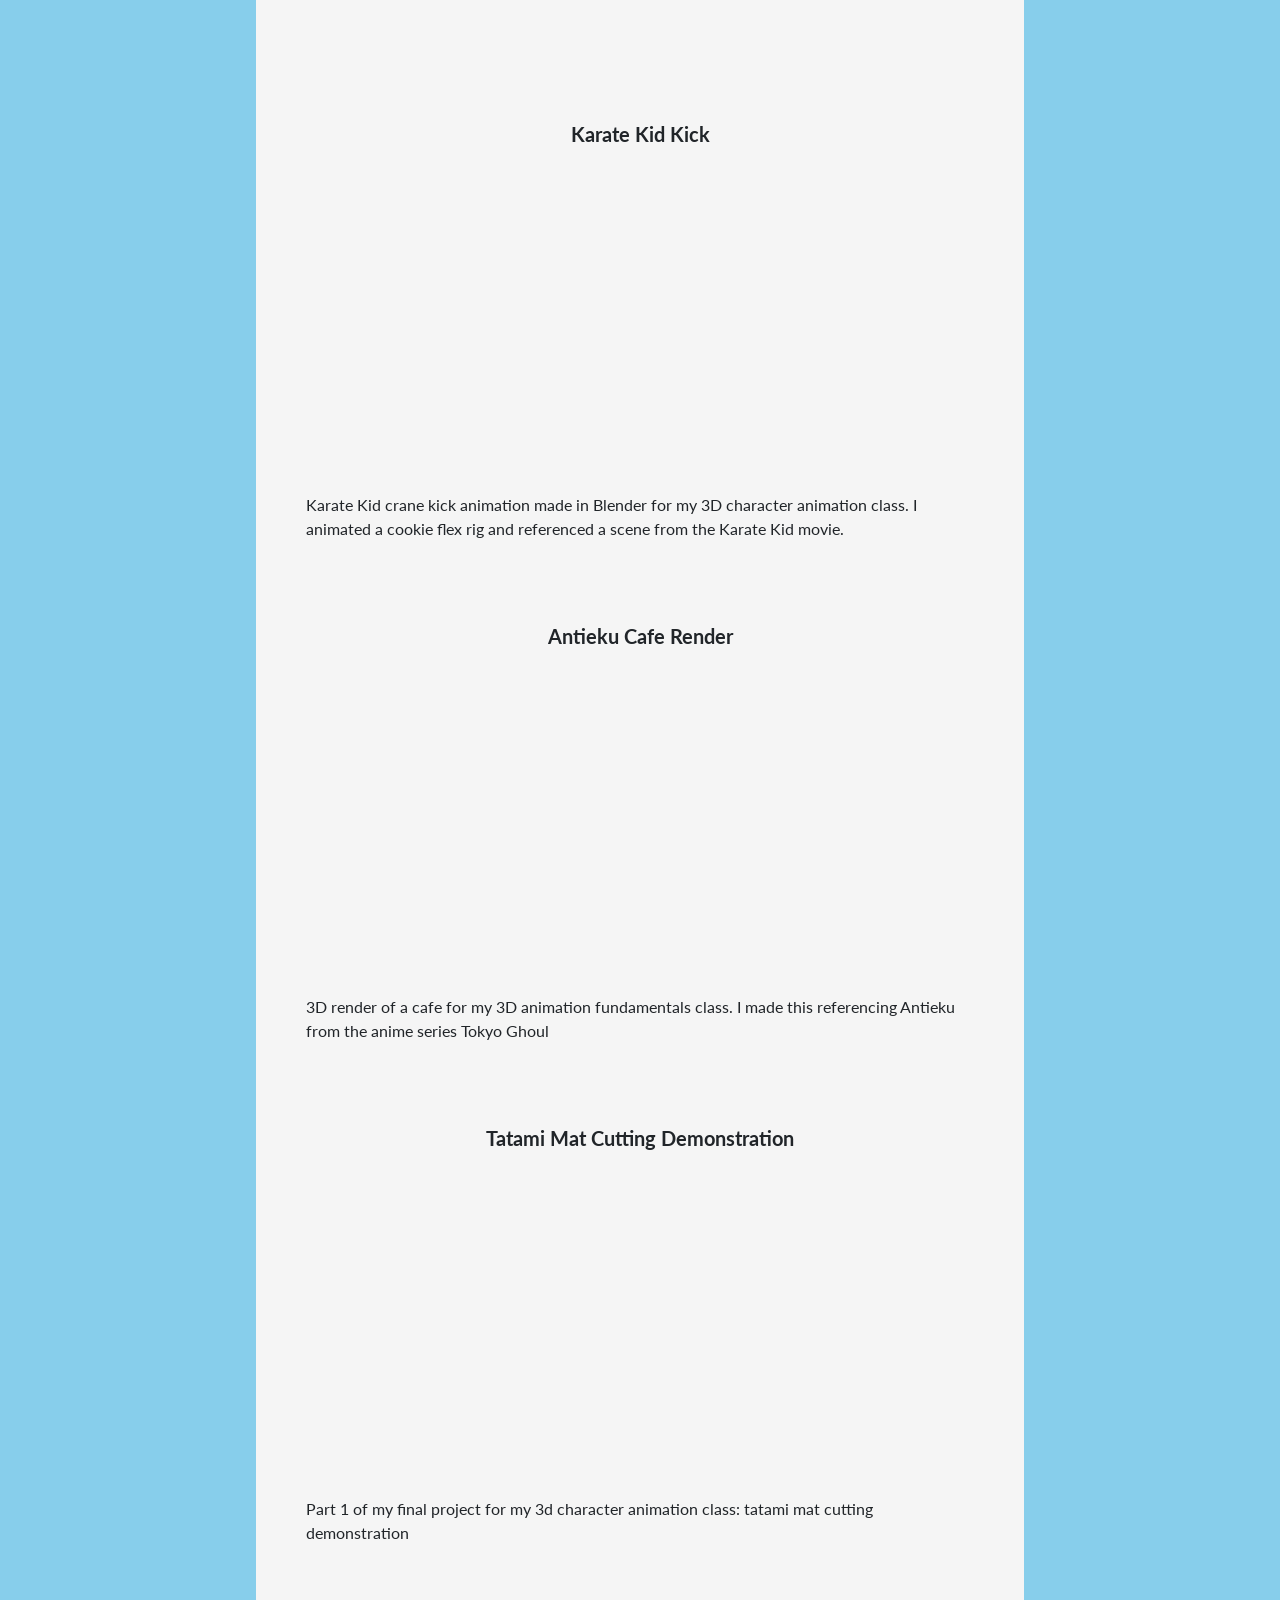
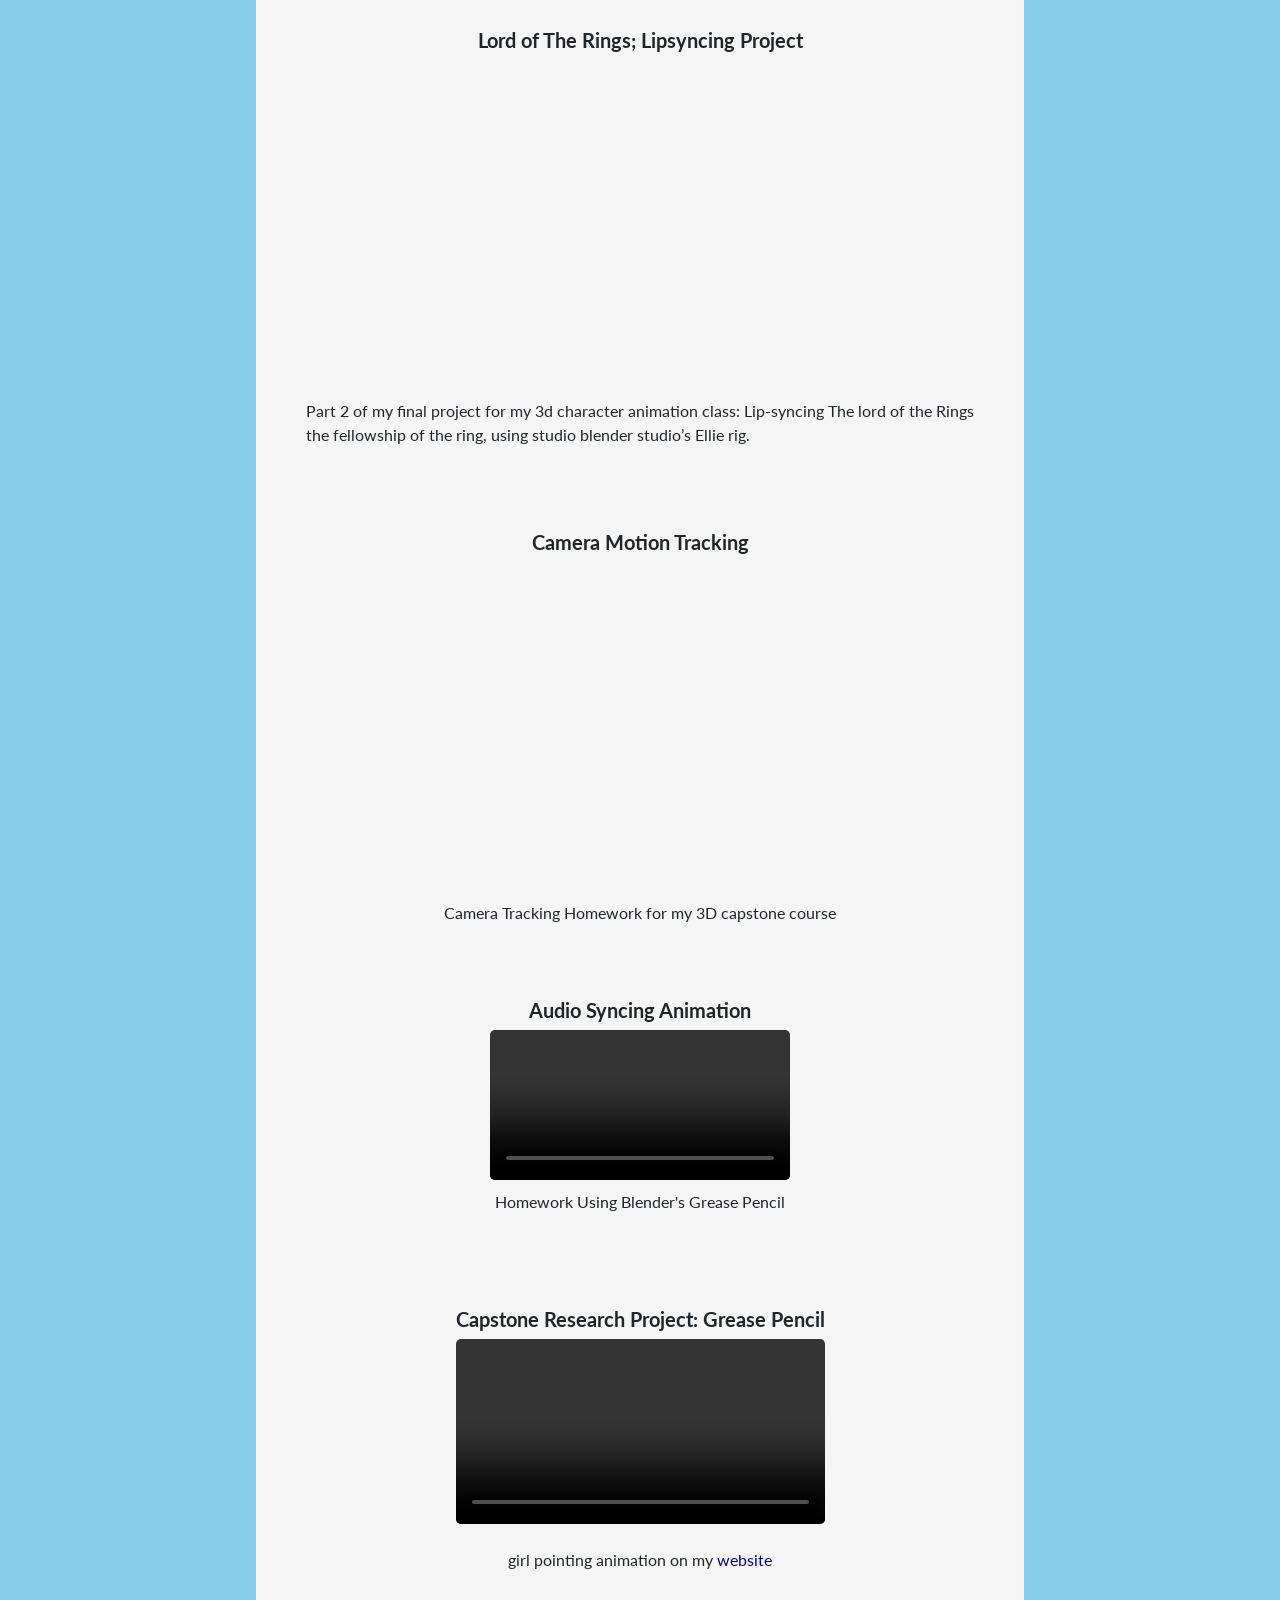
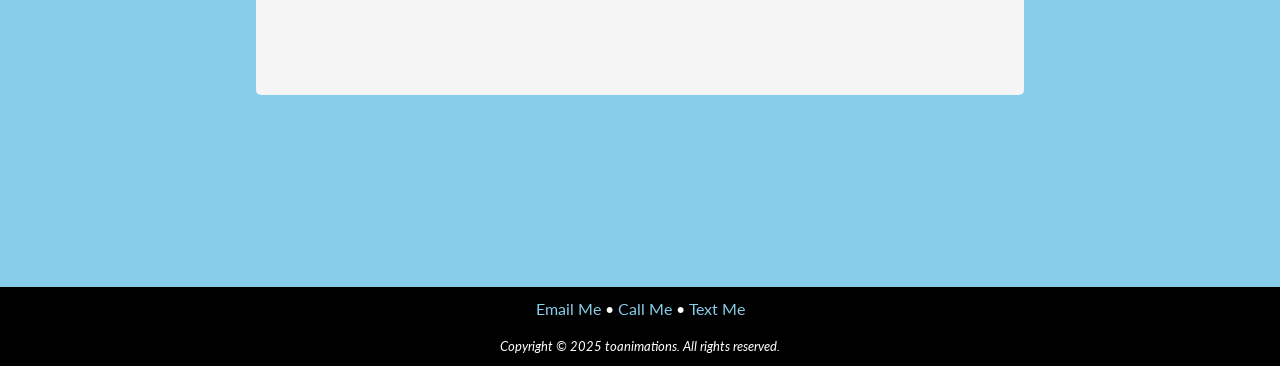
==== commit 62cd7fb1: "Update graphics.html" ====
--- a/graphics.html
+++ b/graphics.html
@@ -48,6 +48,16 @@
     <!-- Definiteley a website-->
 <h2 class="pagetitle"><span>DGIM</span></h2>
     <div class="centerscroll">
+      <h4>Digital Graphics:</h4>
+      <br><hr><br>
+      <h5>Intro to Computer Graphics Final Redraw</h5>
+      <div class="dgimbox">
+        <img src="images/ftwo.jpg" alt="2023">
+        <img src="images/ftwo2.jpg" alt="2025 july21">
+      </div>
+      <br>
+      <p>Redrawing something i made at the beginning now near the end of my program</p>
+      <hr><br>
       <h4> Blender:</h4>
       <br><hr><br>
       <h5>Kwik-B-Mart Model</h5>
@@ -192,4 +202,4 @@
 <script src="https://cdn.jsdelivr.net/npm/popper.js@1.16.1/dist/umd/popper.min.js"></script>
 <script src="https://cdn.jsdelivr.net/npm/bootstrap@4.6.1/dist/js/bootstrap.bundle.min.js"></script>
 </body>	
-</html>+</html>
